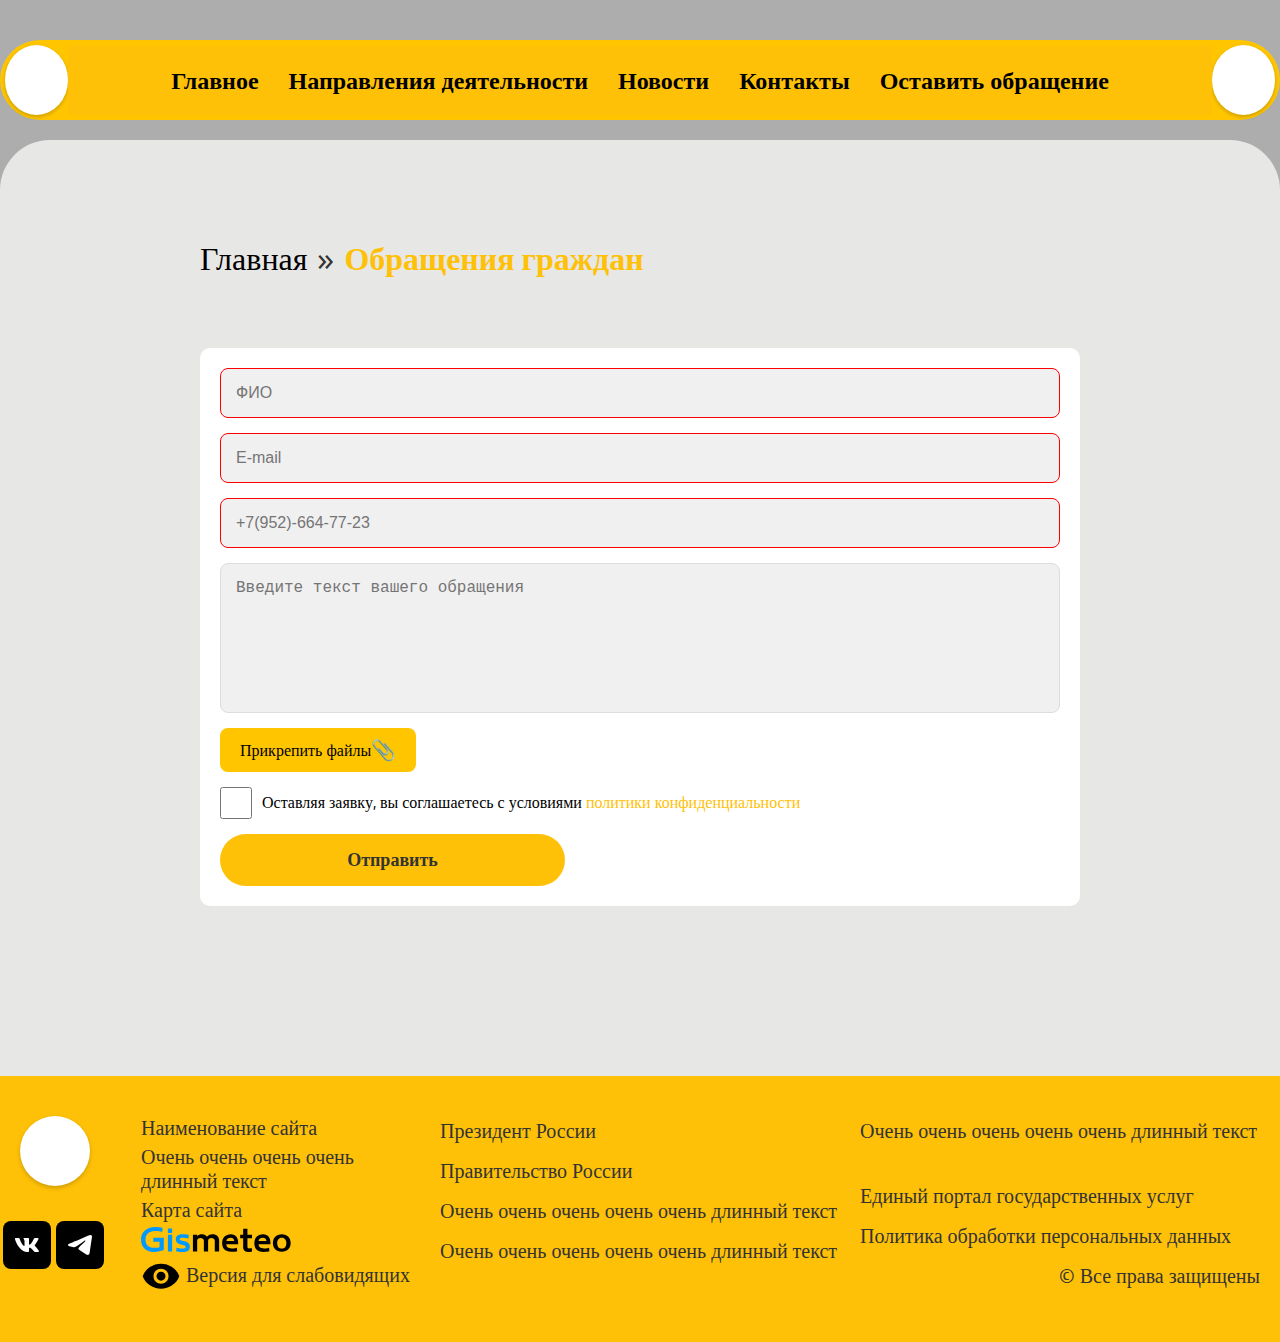
==== public/index.html @ 7f56de91 "Add files via upload" ====
<!DOCTYPE html>
<html lang="en">
<head>
    <meta charset="UTF-8">
    <meta name="viewport" content="width=device-width, initial-scale=1.0">
    <title>Cargo delivery</title>

    <link rel="stylesheet" href="../public/static/css/blog.css">
	<link rel="stylesheet" href="../public/static/css/header.css">
	<link rel="stylesheet" href="../public/static/css/footer.css">

	<script src="../public/static/js/app.js" defer></script>
	<script src="https://code.jquery.com/jquery-3.6.0.min.js"></script>

</head>
<body>
	
	<header class="header">
		<div class="wrapper">
			<div class="container top">
				<div class="logo"></div>
				<nav class="nav">
					<ul class="nav-list">
					  <li><a href="components.html">Главное</a></li>
					  <li><a href="news-comp.html">Направления деятельности</a></li>
					  
					  <li class="dropdown">
						<a href="news.html" class="nav-item">Новости</a>
						<div class="dropdown-content">
						  <ul>
							<li><a href="#">Новости</a></li>
							<li><a href="#">Видео</a></li>
							<li><a href="#">СМИ</a></li>
						  </ul>
						</div>
					  </li>
				  
					  <li><a href="form.html">Контакты</a></li>
					  <li><a href="index.html">Оставить обращение</a></li>
					</ul>
				</nav>
				<div class="logo logo-burger">
					<button class="burger-menu">
						<img width="40.81px" height="40.81px" src="../public/static/icons/burger.svg" alt="" />
					</button>
				</div>	  
			</div>
			<div class="container show" style="display: none;">
				<input type="text" class="search-input" placeholder="Поиск по сайту" />
			</div>
		</div>
	</header>

	<section class="form-section">
		<div class="breadcrumbs">
			<a href="components.html" class="breadcrumbs-link">Главная</a>
			<span class="breadcrumbs-separator">»</span>
			<span class="current-page">Обращения граждан</span>
		</div>
		<div id="modal" class="modal">
			<div class="modal-content">
				<span class="close-button">&times;</span>
				<p id="modal-message"></p>
			</div>
		</div>
		<form class="citizen-form">
			<input type="text" placeholder="ФИО" id="name" class="form-input" required />
			<input type="email" placeholder="E-mail" id="email" class="form-input"  required/>
			<input type="tel" placeholder="+7(952)-664-77-23" id="phone" class="form-input"  required/>
			<textarea placeholder="Введите текст вашего обращения" id="message" class="form-textarea" required></textarea>
		  	<div class="file-upload">
				<label for="fileInput" class="file-label">Прикрепить файлы <span class="file-icon">📎</span></label>
				<input type="file" id="fileInput" name="files[]" multiple style="display: none;" required />
				<div id="fileList" class="file-list"></div>
		  	</div>
		  	<div class="checkbox-wrapper">
				<input type="checkbox" id="privacy-policy" required/>
				<label class="policy" for="privacy-policy">
				Оставляя заявку, вы соглашаетесь с условиями
				<a href="#" class="policy-link">политики конфиденциальности</a>
				</label>
		  	</div>
		  	<button type="submit" class="submit-button">Отправить</button>
		</form>
	</section>
	<footer class="footer">
		<div class="footer-container">
			<div class="footer-left">
				<div>
					<div class="logo"></div>
					<div class="under-logo">
						<img src="../public/static/icons/vk.svg" width="48px" loading="lazy"/>
						<img src="../public/static/icons/tg.svg" width="48px" loading="lazy"/>
					</div>
				</div>
			
				<div class="links">
					<p class="site-name">Наименование сайта</p>
					<p class="long-text">Очень очень очень очень длинный текст</p>
					<p class="map-link">Карта сайта</p>
					<img src="../public/static/icons/gistemo.svg" width="150px" class="gistemo" loading="lazy" alt="">
					<div>
						<img src="../public/static/icons/visibi.svg" alt="">
						<a href="#" style="position: relative; top: -15px;">Версия для слабовидящих</a>
					</div>
				</div>
			</div>
			  
		  	<div class="footer-center">
				<p>Президент России</p>
				<p>Правительство России</p>
				<p class="long-text">Очень очень очень очень очень длинный текст</p>
				<p class="long-text">Очень очень очень очень очень длинный текст</p>
		  	</div>
		  	<div class="footer-right">
				<p style="margin-bottom: 25px;">Очень очень очень очень очень длинный текст</p>
				<p>Единый портал государственных услуг</p>
				<p>Политика обработки персональных данных</p>
				<p style="align-self: end;">© Все права защищены</p>
		  	</div>
		</div>
	</footer>
	  
	<script>
		$(document).ready(function () {
			const modal = $('#modal');
			const modalMessage = $('#modal-message');
			const closeButton = $('.close-button');
			const submitButton = $('.submit-button');
			const form = $('.citizen-form');


			function openModal(message) {
				modalMessage.text(message);
				modal.fadeIn(); 
			}

			function closeModal() {
				modal.fadeOut(); 
			}


  			closeButton.on('click', closeModal);

			$(window).on('click', function (event) {
				if ($(event.target).is(modal)) {
				closeModal();
				}
  			});

			function validateForm() {
				const name = $('#name').val().trim();
				const email = $('#email').val().trim();
				const phone = $('#phone').val().trim();
				const message = $('#message').val().trim();
				const file = $('#privacy-policy').prop('checked');

				if (!name || !email || !phone || !message || !file) {
				return 'Пожалуйста, заполните все поля!';
				}

				const emailPattern = /^[^@\s]+@[^@\s]+\.[^@\s]+$/;
				if (!emailPattern.test(email)) {
				return 'Введите корректный email!';
				}

				const phonePattern = /^\+7\s?\(\d{3}\)\s?\d{3}-\d{2}-\d{2}$/;
				if (!phonePattern.test(phone)) {
				return 'Введите корректный номер телефона! А также не забудьте прикрепить файлы';
				}

    			return '';
  			}

			submitButton.on('click', function () {
				const validationMessage = validateForm();

				if (validationMessage) {
				openModal(validationMessage);
				} else {
				openModal('Форма успешно заполнена!');
				}
  			});
		});
	</script>
	  
</body>
</html>
---- public/static/css/blog.css ----
* {
  margin: 0;
  padding: 0;
  box-sizing: border-box;
}

@font-face {
  font-family: actor-r;
  src: url(../fonts/Actor-Regular.ttf);
}

@font-face {
  font-family: actor-b;
  src: url(../fonts/Actor-Regular.woff2);
}




p, a, button, li, label, span {
  font-family: actor-r;
  font-weight: 400;
}

body {
  background-color: #adadad;
  height: 100%;
}

.form-section {
  background-color: #E7E7E6;
  padding: 150px 200px;
  max-width: 100%;
  border-radius: 50px 50px 0 0;
  left: 50%;
  transform: translate(-50%);
  position: relative;
  top: 60px;
  display: flex;
  align-items: center;
  justify-content: center;
  flex-direction: column;
  max-width: 1920px;
}

.breadcrumbs {
  font-size: 32px;
  margin-bottom: 20px;
  color: #333;
  position: relative;
  margin-bottom: 40px;
  inset: -50px 0 0 0;
  display: flex;
  align-self: baseline;
}

.breadcrumbs-link{
  color: #000;
  text-decoration: none;
  margin-right: 10px;
}

.current-page {
  color: #ffc107;
  font-weight: bold;
  margin-left: 10px;
}

.citizen-form {
  display: flex;
  flex-direction: column;
  gap: 15px;
  width: 100%;
  max-width: 1520px;
  background-color: #fff;
  padding: 20px;
  position: relative;
  top: -20px;
  border-radius: 10px;
  box-sizing: border-box;
}

.form-input {
  width: 100%;
  max-width: 1480px;
  padding: 15px;
  border: 1px solid #ddd;
  border-radius: 8px;
  font-size: 16px;
  background-color: #f0f0f0;
}

.form-input:focus {
  border-color: #ffc107;
  outline: none;
}

.form-input:invalid {
  border-color: #ff0000;
  outline: none;
}

.form-textarea {
  width: 100%;
  max-width: 1480px;
  padding: 15px;
  border: 1px solid #ddd;
  border-radius: 8px;
  font-size: 16px;
  resize: none;
  height: 150px;
  background-color: #f0f0f0;
}

.form-textarea:focus {
  border-color: #ffc107;
  outline: none;
}

.form-textarea:focus {
  border-color: #ff0000;
  outline: none;
}

.file-upload {
  display: flex;
  align-items: center;
  gap: 10px;
  font-size: 16px;
}

.file-label {
  display: inline-flex;
  align-items: center;
  cursor: pointer;
  color: #000;
  background-color: #ffc600;
  padding: 10px 20px;
  border-radius: 8px;
}

.file-input {
  display: none;
}

.file-icon {
  font-size: 20px;
}

#fileInput-button{
  display: none;
}

.checkbox-wrapper {
  display: flex;
  align-items: flex-start;
  gap: 10px;
  font-size: 16px;
}

#privacy-policy{
  width: 32px;
  height: 32px;
}

#privacy-policy:invalid{
  border: 1px solid #ff0000;
}

.policy-link {
  color: #ffc107;
  text-decoration: none;
}

.policy-link:hover {
  text-decoration: underline;
}

input[type="checkbox"],
input[type="radio"] {
  accent-color: #ffc600;
  width: 20px;
  height: 20px;
}

.policy{
  position: relative;
  top: 6px;
}

.submit-button {
  max-width: 345px;
  padding: 15px;
  font-size: 18px;
  font-weight: bold;
  background-color: #ffc107;
  border: none;
  border-radius: 500px;
  cursor: pointer;
  color: #333;
  text-align: center;
}

.submit-button:hover {
  background-color: #ffb400;
}

.modal {
  display: none; 
  position: fixed;
  z-index: 1000;
  left: 0;
  top: 0;
  width: 100%;
  height: 100%;
  overflow: auto;
  background-color: rgba(0, 0, 0, 0.5);
}

.modal-content {
  background-color: #fff;
  margin: 15% auto;
  padding: 20px;
  border: 1px solid #888;
  width: 80%;
  max-width: 400px;
  border-radius: 10px;
  text-align: center;
  box-shadow: 0 5px 15px rgba(0, 0, 0, 0.3);
}

.close-button {
  color: #aaa;
  float: right;
  font-size: 24px;
  font-weight: bold;
  cursor: pointer;
}

.close-button:hover,
.close-button:focus {
  color: #000;
  text-decoration: none;
}

@media (max-width: 1200px) {

  .nav-list li a {
    font-size: 18px;
  }

  .form-section {
    padding: 80px 50px;
  }

  .citizen-form {
    width: 90%;
    max-width: 1200px;
    padding: 15px;
  }

  .form-input, .form-textarea {
    width: 100%;
  }
}

@media (max-width: 480px) {
  .form-section {
    padding: 50px 20px;
  }

  .breadcrumbs {
    font-size: 20px;
    top: -10px;
  }

  .citizen-form {
    gap: 10px;
    padding: 10px;
  }

  .form-input, .form-textarea {
    font-size: 12px;
    padding: 8px;
  }

  .submit-button {
    font-size: 14px;
    padding: 8px;
  }
}
---- public/static/css/header.css ----
.header {
  width: 100%;
  margin: 0 auto;
  display: flex;
  align-items: center;
  justify-content: center;
  position: relative;
  inset: 40px 0 0 0;
}

.container {
  background-color: #ffc600;
  padding: 10px 5px;
  display: flex;
  position: relative;
  justify-content: center;
  align-items: center;
  border-radius: 52px;
  height: 80px;
  width: 100%;
}

.wrapper{
  display: flex;
  flex-direction: column;
  width: 100%;
  justify-content: center;
  align-items: center;
  width: 1520px;
}


.logo {
  width: 70px;
  height: 70px;
  background-color: white;
  border-radius: 50%;
  box-shadow: 0 2px 4px rgba(0, 0, 0, 0.2);
  display: flex;
  justify-content: center;
  align-items: center;
}

.nav {
  position: absolute;
  top: 100%;
  left: 0;
  width: 100%;
  display: flex;
  align-items: center;
  justify-content: center;
  background-color: #ffc107;
  overflow: hidden;
  max-height: 0; 
  transition: max-height 0.3s ease-in-out;
  z-index: 500; 
}

.nav-list {
  list-style: none;
  padding: 20px;
  margin: 0;
  display: flex;
  flex-direction: column;
  align-items: center;
}

.nav-list li a {
  text-decoration: none;
  color: #000;
  font-weight: bold;
  font-size: 24px;
  transition: all .3s ease-out;
}

.nav-list li a:hover {
  color: #000;
  transform: scale(1.15);
}

.dropdown-content {
  display: none;
  opacity: 0;
  position: absolute;
  top: 100%;
  background-color: #adadad;
  box-shadow: 0 4px 8px rgba(0, 0, 0, 0.1);
  width: 210px;
  border-radius: 15px;
  padding: 10px 0;
  transition: opacity 0.3s ease-in-out;
}

.dropdown-content:hover {
  display: block;
  opacity: 1 !important;
  transition: opacity 0.3s ease-in-out;
}

.dropdown-content.show {
  display: block;
  opacity: 1;
}


.dropdown-content ul {
  list-style: none;
  padding: 0;
  margin: 0;
}

.dropdown-content li a {
  text-decoration: none;
  color: #000;
  padding: 10px 20px;
  display: block;
}



.dropdown-content li a:hover {
  background-color: #ffc107;
  color: white;
}

/* Показываем выпадающий список при наведении */
.dropdown:hover .dropdown-content {
  display: block;
}

.show-menu .nav {
  max-height: 300px;
}

.burger-menu {
  background: none;
  border: none;
  cursor: pointer;
  height: 40.8px;
}

.logo-burger{
  transition: background-color .3s ease-out;
}

.logo-burger:hover{
  background-color: #e7e7e7;
}

.search-input {
  padding: 5px 10px;
  font-size: 14px;
  border-radius: 5px;
  border: 1px solid #ddd;
  width: 200px;
  display: none;
}

@media (max-width: 1200px) {

  .nav-list li a {
    font-size: 18px;
  }
}

@media screen and (max-width: 996px) {

  .nav {
    display: block;
  }

  .burger-menu {
    display: block;
  }

  .nav-list {
    flex-direction: column;
    align-items: center;
  }

  .container {
    justify-content: space-between;
  }
}

@media screen and (min-width: 997px) {
  .nav {
    position: static;
    max-height: none;
    display: flex; 
  }

  .burger-menu {
    display: none;
  }

  .nav-list {
    flex-direction: row;
  }

  .nav-list li {
    margin: 0 15px;
  }
}

@media (max-width: 640px) {

  .header{
    height: 162px;
    background-color: #ffc600;
    border-radius: 15px;
  }

  .show{
    display: flex !important;
  }

  .search-input {
    width: 100%;
    position: relative;
    height: 60px;
    border-radius: 52px;
    background-color: #E7E7E6;
    color: #000;
    display: flex;
    align-items: center;
    justify-content: center;
    outline: none;
    z-index: 2;
    border: 10px solid #fff;
  }
}

@media (max-width: 768px) {
  .form-section {
    padding: 80px 50px;
  }

  .breadcrumbs {
    font-size: 24px;
    top: -30px;
  }

  .citizen-form {
    width: 100%;
    padding: 10px;
  }

  .form-input, .form-textarea {
    font-size: 14px;
    padding: 10px;
  }

  .submit-button {
    font-size: 16px;
    padding: 10px;
  }

  .footer-container {
    flex-direction: column;
    text-align: center;
  }

  .footer-left,
  .footer-center,
  .footer-right {
    min-width: unset;
    width: fit-content;
  }
  
  .footer-socials {
    justify-content: center;
    margin-top: 20px;
  }

  
  .footer-socials {
    justify-content: center;
    margin-top: 20px;
  }
  .footer-container {
    flex-direction: column;
    align-items: center;
  }

  .footer-left,
  .footer-center,
  .footer-right {
    text-align: center;
    align-items: center;
  }

  .gismeteo {
    width: 120px;
  }

  .social-icon {
    width: 36px;
    height: 36px;
  }

  .footer-container {
    flex-direction: column;
    align-items: center;
  }

  .footer-left,
  .footer-center,
  .footer-right {
    text-align: center;
    align-items: center;
  }

  .social-icon {
    width: 36px;
    height: 36px;
  }

  .gistemo{
    display: none;
  }
}
---- public/static/css/footer.css ----
.footer {
  background-color: #ffc107;
  padding: 40px 20px;
  margin-top: 60px;
  color: #333;
  max-width: 1920px;
  display: flex;
  align-items: center;
  justify-content: center;
  left: 50%;
  position: relative;
  transform: translate(-50%);
}

.footer-container {
  display: flex;
  justify-content: space-between;
  align-items: flex-start;
  gap: 20px;
  flex-wrap: wrap;
  max-width: 1700px;
  margin: 0 auto;
}

.footer-left,
.footer-center,
.footer-right {
  flex: 1;
  font-size: 20px;

}

.footer-left {
  display: flex;
  flex-direction: row;
  gap: 20px;
}

.under-logo{
  display: flex;
  flex-direction: row;
  position: relative;
  inset: 35px 0 0 -17px;
  gap: 5px;
}

.links{
  display: flex;
  gap: 5px;
  flex-direction: column;
}

.footer-logo {
  width: 50px;
  height: 50px;
  background-color: #333;
  border-radius: 50%;
  margin-bottom: 10px;
}

.footer-left a {
  color: #333;
  text-decoration: none;
  cursor: pointer;
}

.footer-left p{
    cursor: pointer;
}

.footer-left a:hover {
  text-decoration: underline;
}

.footer-center,
.footer-right {
  display: flex;
  flex-direction: column;
  gap: 10px;
  width: fit-content;
}

.footer-right p,
.footer-center p {
  font-size: 20px;
  line-height: 1.5;
  width: fit-content;
  cursor: pointer;
}

.footer-socials {
  display: flex;
  justify-content: center;
  gap: 20px;
  padding: 20px 0;
  background-color: #f0f0f0;
}

.social-icon {
  background-color: #333;
  color: #fff;
  padding: 8px 12px;
  border-radius: 5px;
  text-decoration: none;
  font-size: 14px;
  text-align: center;
  display: inline-block;
}

.social-icon:hover {
  background-color: #444;
}
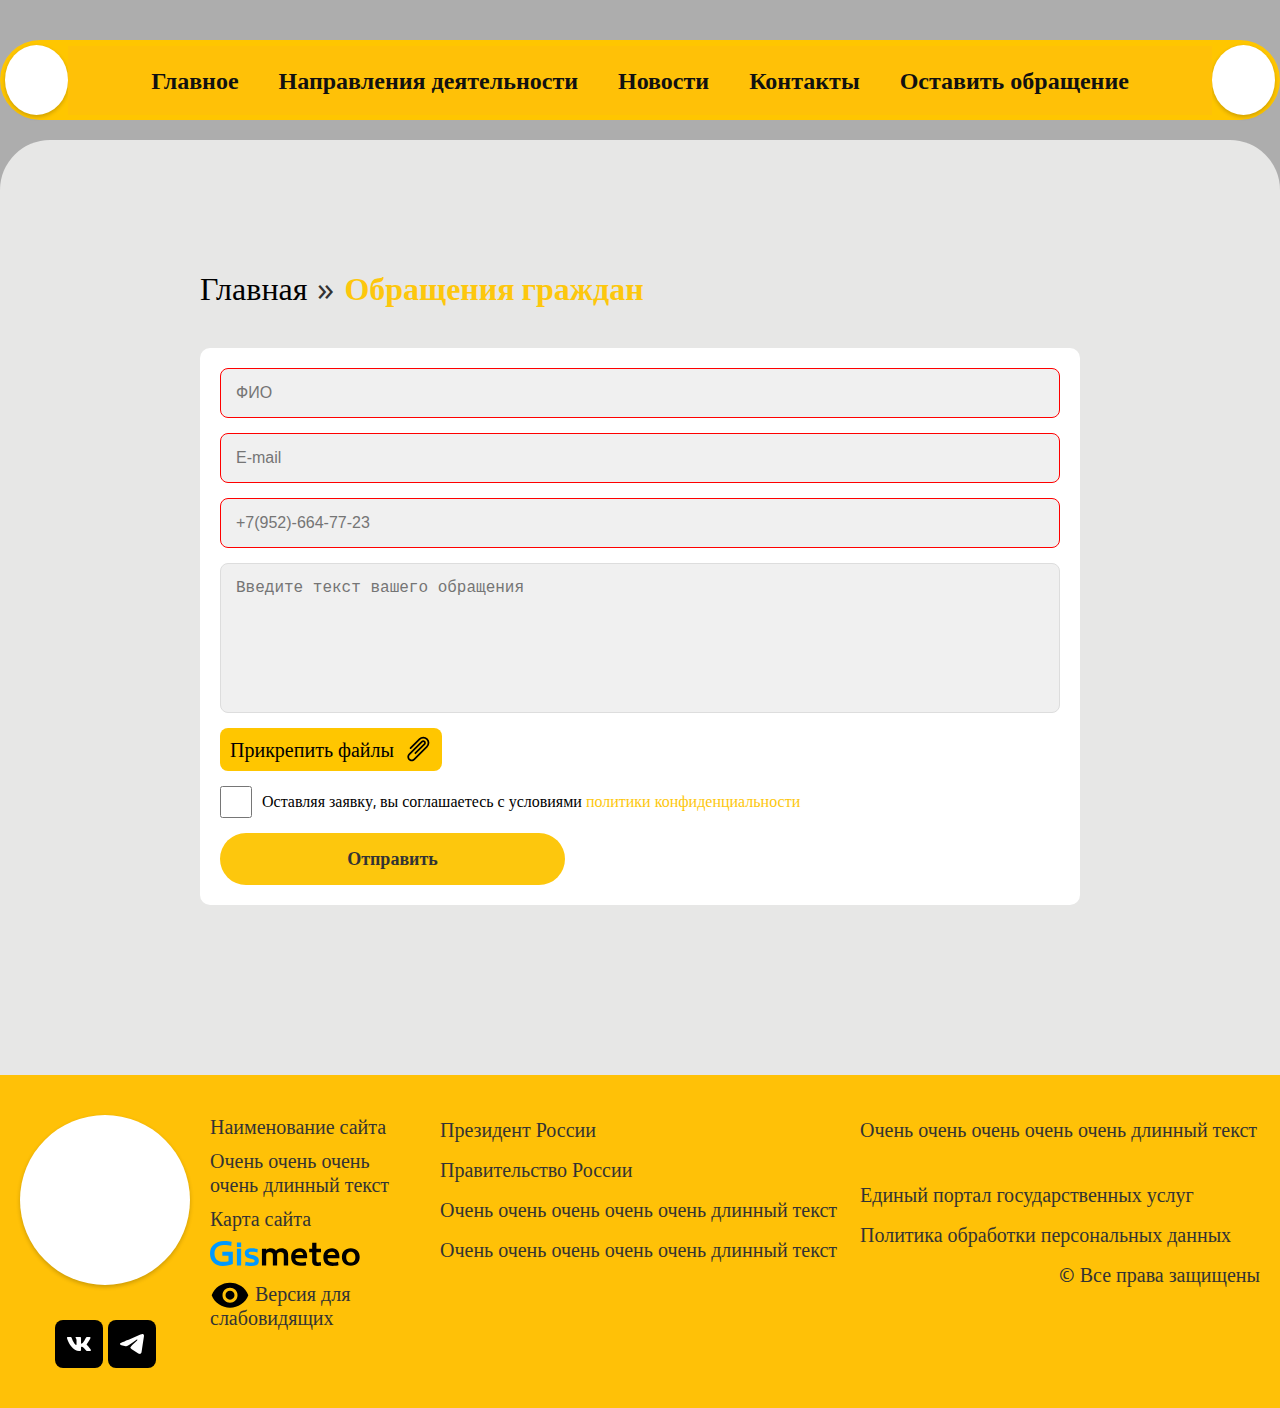
==== commit 4c5374b8: "Add files via upload" ====
--- a/public/index.html
+++ b/public/index.html
@@ -3,7 +3,7 @@
 <head>
     <meta charset="UTF-8">
     <meta name="viewport" content="width=device-width, initial-scale=1.0">
-    <title>Cargo delivery</title>
+    <title>Оставить обращение</title>
 
     <link rel="stylesheet" href="../public/static/css/blog.css">
 	<link rel="stylesheet" href="../public/static/css/header.css">
@@ -69,7 +69,7 @@
 			<input type="tel" placeholder="+7(952)-664-77-23" id="phone" class="form-input"  required/>
 			<textarea placeholder="Введите текст вашего обращения" id="message" class="form-textarea" required></textarea>
 		  	<div class="file-upload">
-				<label for="fileInput" class="file-label">Прикрепить файлы <span class="file-icon">📎</span></label>
+				<label for="fileInput" class="file-label">Прикрепить файлы <span class="file-icon"><img style="position: relative; top: 2px;" src="../public/static/icons/paper.svg" alt=""></span></label>
 				<input type="file" id="fileInput" name="files[]" multiple style="display: none;" required />
 				<div id="fileList" class="file-list"></div>
 		  	</div>
@@ -86,8 +86,8 @@
 	<footer class="footer">
 		<div class="footer-container">
 			<div class="footer-left">
-				<div>
-					<div class="logo"></div>
+				<div class="footer-component">
+					<div class="logo footer-logo"></div>
 					<div class="under-logo">
 						<img src="../public/static/icons/vk.svg" width="48px" loading="lazy"/>
 						<img src="../public/static/icons/tg.svg" width="48px" loading="lazy"/>
--- a/public/static/css/blog.css
+++ b/public/static/css/blog.css
@@ -14,12 +14,12 @@
   src: url(../fonts/Actor-Regular.woff2);
 }
 
-
-
-
-p, a, button, li, label, span {
+h1, h2, h3, h4, h5, h6{
+  font-family: actor-b;
+}
+
+p, a, button, ul, li, label, span {
   font-family: actor-r;
-  font-weight: 400;
 }
 
 body {
@@ -49,7 +49,7 @@
   color: #333;
   position: relative;
   margin-bottom: 40px;
-  inset: -50px 0 0 0;
+  inset: -20px 0 0 0;
   display: flex;
   align-self: baseline;
 }
@@ -61,7 +61,7 @@
 }
 
 .current-page {
-  color: #ffc107;
+  color: #fdc70d;
   font-weight: bold;
   margin-left: 10px;
 }
@@ -91,7 +91,7 @@
 }
 
 .form-input:focus {
-  border-color: #ffc107;
+  border-color: #fdc70d;
   outline: none;
 }
 
@@ -113,7 +113,7 @@
 }
 
 .form-textarea:focus {
-  border-color: #ffc107;
+  border-color: #fdc70d;
   outline: none;
 }
 
@@ -135,8 +135,10 @@
   cursor: pointer;
   color: #000;
   background-color: #ffc600;
-  padding: 10px 20px;
+  gap: 10px;
+  padding: 5px 10px;
   border-radius: 8px;
+  font-size: 20px;
 }
 
 .file-input {
@@ -168,7 +170,7 @@
 }
 
 .policy-link {
-  color: #ffc107;
+  color: #fdc70d;
   text-decoration: none;
 }
 
@@ -193,7 +195,7 @@
   padding: 15px;
   font-size: 18px;
   font-weight: bold;
-  background-color: #ffc107;
+  background-color: #fdc70d;
   border: none;
   border-radius: 500px;
   cursor: pointer;
@@ -235,6 +237,8 @@
   font-size: 24px;
   font-weight: bold;
   cursor: pointer;
+  position: relative;
+  top: -8px;
 }
 
 .close-button:hover,
@@ -264,6 +268,31 @@
   }
 }
 
+@media (max-width: 768px) {
+  .form-section {
+    padding: 80px 50px;
+  }
+
+  .breadcrumbs {
+    font-size: 24px;
+  }
+
+  .citizen-form {
+    width: 100%;
+    padding: 10px;
+  }
+
+  .form-input, .form-textarea {
+    font-size: 14px;
+    padding: 10px;
+  }
+
+  .submit-button {
+    font-size: 16px;
+    padding: 10px;
+  }
+}
+
 @media (max-width: 480px) {
   .form-section {
     padding: 50px 20px;
--- a/public/static/css/header.css
+++ b/public/static/css/header.css
@@ -28,7 +28,6 @@
   align-items: center;
   width: 1520px;
 }
-
 
 .logo {
   width: 70px;
@@ -63,11 +62,12 @@
   display: flex;
   flex-direction: column;
   align-items: center;
+  gap: 10px;
 }
 
 .nav-list li a {
   text-decoration: none;
-  color: #000;
+  color: #111;
   font-weight: bold;
   font-size: 24px;
   transition: all .3s ease-out;
@@ -75,7 +75,6 @@
 
 .nav-list li a:hover {
   color: #000;
-  transform: scale(1.15);
 }
 
 .dropdown-content {
@@ -116,14 +115,11 @@
   display: block;
 }
 
-
-
 .dropdown-content li a:hover {
   background-color: #ffc107;
   color: white;
 }
 
-/* Показываем выпадающий список при наведении */
 .dropdown:hover .dropdown-content {
   display: block;
 }
@@ -229,94 +225,4 @@
     z-index: 2;
     border: 10px solid #fff;
   }
-}
-
-@media (max-width: 768px) {
-  .form-section {
-    padding: 80px 50px;
-  }
-
-  .breadcrumbs {
-    font-size: 24px;
-    top: -30px;
-  }
-
-  .citizen-form {
-    width: 100%;
-    padding: 10px;
-  }
-
-  .form-input, .form-textarea {
-    font-size: 14px;
-    padding: 10px;
-  }
-
-  .submit-button {
-    font-size: 16px;
-    padding: 10px;
-  }
-
-  .footer-container {
-    flex-direction: column;
-    text-align: center;
-  }
-
-  .footer-left,
-  .footer-center,
-  .footer-right {
-    min-width: unset;
-    width: fit-content;
-  }
-  
-  .footer-socials {
-    justify-content: center;
-    margin-top: 20px;
-  }
-
-  
-  .footer-socials {
-    justify-content: center;
-    margin-top: 20px;
-  }
-  .footer-container {
-    flex-direction: column;
-    align-items: center;
-  }
-
-  .footer-left,
-  .footer-center,
-  .footer-right {
-    text-align: center;
-    align-items: center;
-  }
-
-  .gismeteo {
-    width: 120px;
-  }
-
-  .social-icon {
-    width: 36px;
-    height: 36px;
-  }
-
-  .footer-container {
-    flex-direction: column;
-    align-items: center;
-  }
-
-  .footer-left,
-  .footer-center,
-  .footer-right {
-    text-align: center;
-    align-items: center;
-  }
-
-  .social-icon {
-    width: 36px;
-    height: 36px;
-  }
-
-  .gistemo{
-    display: none;
-  }
 }--- a/public/static/css/footer.css
+++ b/public/static/css/footer.css
@@ -27,7 +27,6 @@
 .footer-right {
   flex: 1;
   font-size: 20px;
-
 }
 
 .footer-left {
@@ -40,22 +39,13 @@
   display: flex;
   flex-direction: row;
   position: relative;
-  inset: 35px 0 0 -17px;
   gap: 5px;
 }
 
 .links{
   display: flex;
-  gap: 5px;
+  gap: 10px;
   flex-direction: column;
-}
-
-.footer-logo {
-  width: 50px;
-  height: 50px;
-  background-color: #333;
-  border-radius: 50%;
-  margin-bottom: 10px;
 }
 
 .footer-left a {
@@ -65,7 +55,7 @@
 }
 
 .footer-left p{
-    cursor: pointer;
+  cursor: pointer;
 }
 
 .footer-left a:hover {
@@ -86,6 +76,7 @@
   line-height: 1.5;
   width: fit-content;
   cursor: pointer;
+  align-items: flex-start;
 }
 
 .footer-socials {
@@ -109,4 +100,54 @@
 
 .social-icon:hover {
   background-color: #444;
+}
+
+.footer-component{
+  display: flex;
+  align-items: center;
+  justify-content: center;
+  flex-direction: column;
+  gap: 35px;
+}
+
+.footer-logo{
+  width: 170px;
+  height: 170px;
+}
+
+@media(max-width: 768px){
+  .footer-socials {
+    justify-content: center;
+    margin-top: 20px;
+  }
+
+  .footer-container {
+    flex-direction: column;
+    align-items: center;
+  }
+
+  .footer-left,
+  .footer-center,
+  .footer-right {
+    min-width: unset;
+    width: fit-content;
+  }
+
+  .social-icon {
+    width: 36px;
+    height: 36px;
+  }
+
+  .gistemo{
+    display: none;
+  }
+
+  .footer-component{
+    gap: 10px;
+  }
+
+  .footer-logo{
+    width: 73px;
+    height: 73px;
+  }
 }